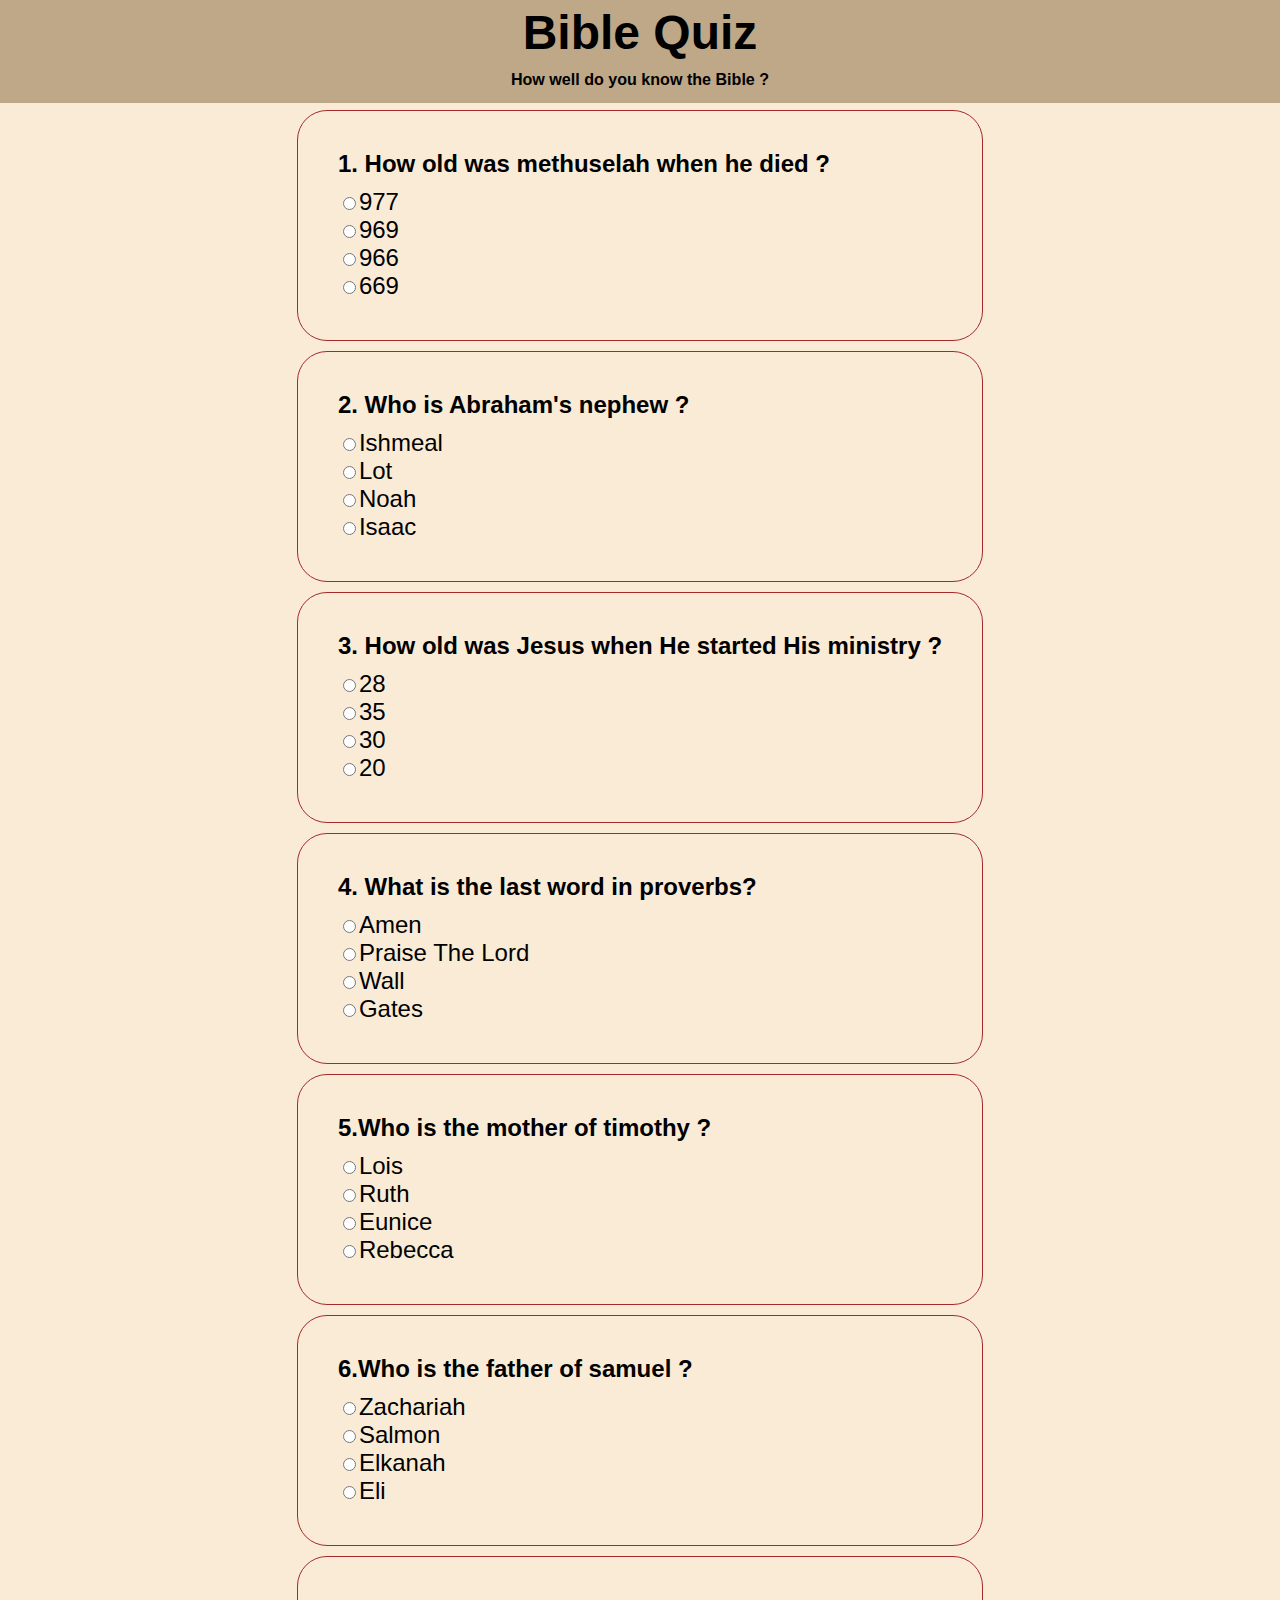
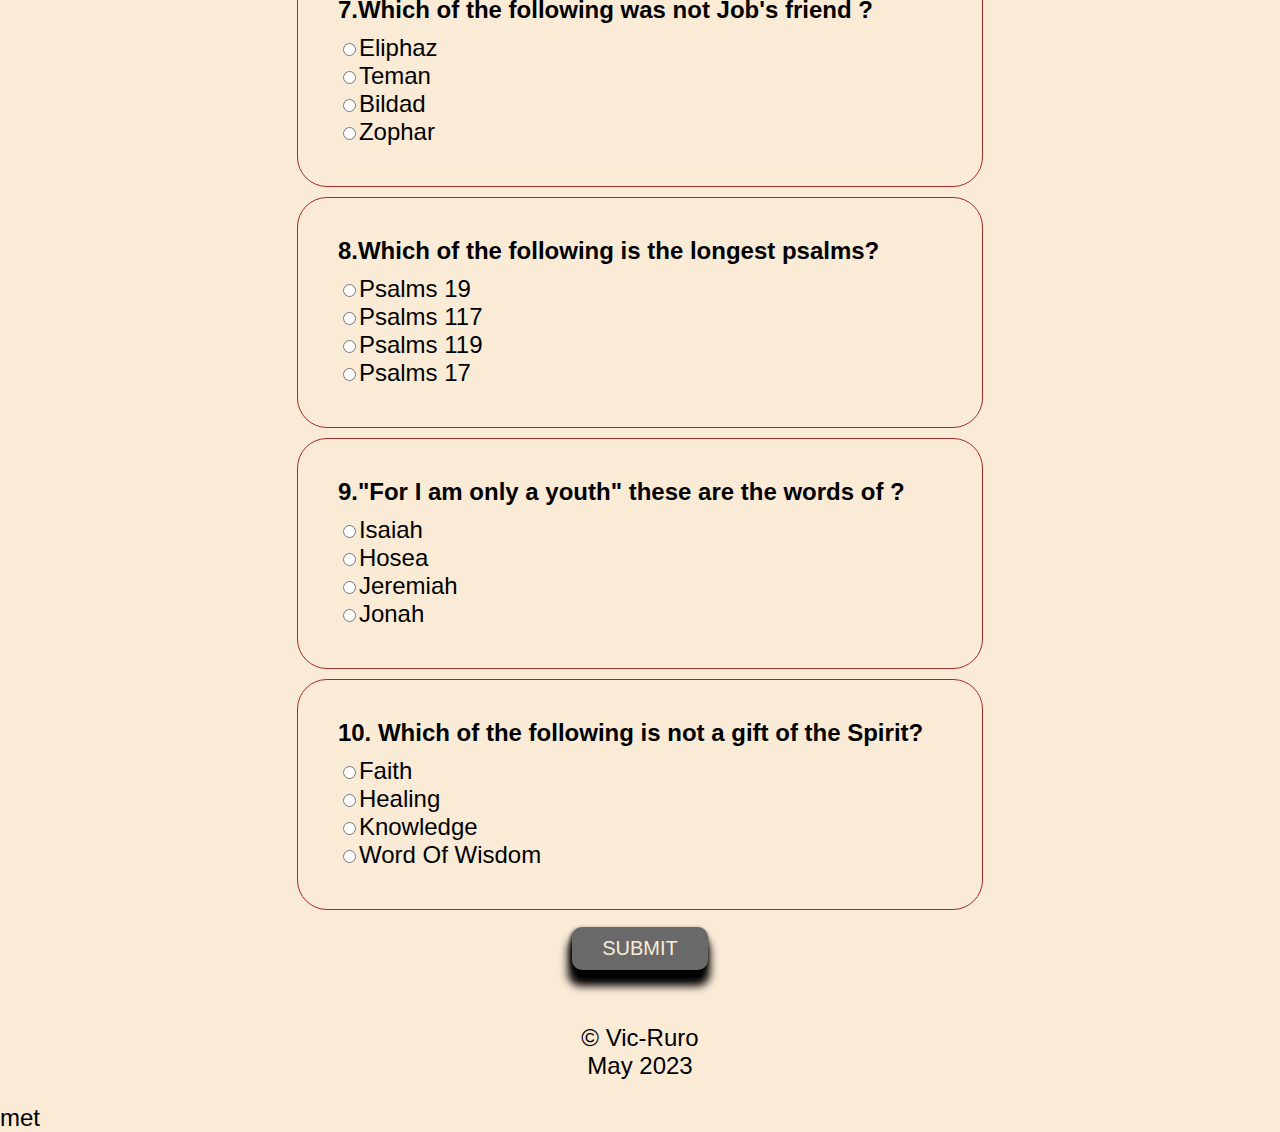
==== quiz.html @ dcf9c3a0 "Restructuring pages" ====
<!DOCTYPE html>
<html lang="en">
<head>
    <meta charset="UTF-8">
    <meta name="description" content="A bible quiz built to test your knowledge on the word of God">
    <meta name="keywords" content="Bible Quiz">
    <meta name="theme-color" content="rgba(105, 105, 105, 0.945)">
    <meta http-equiv="X-UA-Compatible" content="IE=edge">
    <meta name="viewport" content="width=device-width, initial-scale=1.0">
    <title> Bible Quiz 🏆</title>
    <link rel="stylesheet" href="style.css">
    <script src="script.js" defer></script>
</head>
<body>
    <header>
        <h1>Bible Quiz</h1>
        <h6>How well do you know the Bible ?</h6>
        <!-- <p>Note: You have just  <strong>45 seconds</strong></p> -->

    </header>
    <main>
        <article>
           

            <section class="section1">
                <p id="Q1">
                  1. How old was methuselah when he died ?
                </p>
                <div id="optionsForQ1">
                    <input type="radio" name="year" id="id1a" value="977"><label for="id1a">977</label> <br>
                    <input type="radio" name="year" id="id1b" value="969"><label for="id1b">969</label> <br>
                    <input type="radio" name="year" id="id1c" value="966" ><label for="id1c">966</label><br>
                    <input type="radio" name="year" id="id1d" value="669" ><label for="id1d">669</label> <br>
                </div>
                
            </section>
            <section class="section2">
                <p id="Q2">
                    2. Who is Abraham's nephew ?
                </p>
                <div id="optionsForQ2">
                    <input type="radio" name="mountain" id="id2a" value="ishmeal"><label for="id2a">ishmeal</label> <br>
                    <input type="radio" name="mountain" id="id2b" value="lot"><label for="id2b">lot</label> <br>
                    <input type="radio" name="mountain" id="id2c" value="Noah" ><label for="id2c">Noah</label><br>
                    <input type="radio" name="mountain" id="id2d" value="Isaac" ><label for="id2d">Isaac</label> <br>
                </div>

            </section>
            <section class="section3">
                <p id="Q3">
                    3. How old was Jesus when He started His ministry ?
                </p>
                <div id="optionsForQ3">
                    <input type="radio" name="firstMan" id="id3a" value="28"><label for="id3a">28</label> <br>
                    <input type="radio" name="firstMan" id="id3b" value="35"><label for="id3b">35</label> <br>
                    <input type="radio" name="firstMan" id="id3c" value="30" ><label for="id3c">30</label><br>
                    <input type="radio" name="firstMan" id="id3d" value="20" ><label for="id3d">20</label> <br>
                </div>

            </section>
            <section class="section4">
                <p id="Q4">
                    4. What is the last word in proverbs?
                </p>
                <div id="optionsForQ4">
                    <input type="radio" name="wiseMan" id="id4a" value="amen"><label for="id4a">amen</label> <br>
                    <input type="radio" name="wiseMan" id="id4b" value="praise the Lord"><label for="id4b">praise the Lord</label> <br>
                    <input type="radio" name="wiseMan" id="id4c" value="wall" ><label for="id4c">wall</label><br>
                    <input type="radio" name="wiseMan" id="id4d" value="gates" ><label for="id4d">gates</label> <br>
                </div>

            </section>
            <section class="section5">
                <p id="Q5">
                    5.Who is the mother of timothy ?
                </p>
                <div id="optionsForQ5">
                    <input type="radio" name="books" id="id5a" value="lois"><label for="id5a">lois</label> <br>
                    <input type="radio" name="books" id="id5b" value="ruth"><label for="id5b">ruth</label> <br>
                    <input type="radio" name="books" id="id5c" value="eunice" ><label for="id5c">eunice</label><br>
                    <input type="radio" name="books" id="id5d" value="rebecca" ><label for="id5d">rebecca</label> <br>
                </div>

            </section>
            <section class="section6">
                <p id="Q6">
                    6.Who is the father of samuel ?
                </p>
                <div id="optionsForQ6">
                    <input type="radio" name="samuel" id="id6a" value="zachariah"><label for="id6a">zachariah</label> <br>
                    <input type="radio" name="samuel" id="id6b" value="salmon"><label for="id6b">salmon</label> <br>
                    <input type="radio" name="samuel" id="id6c" value="elkanah" ><label for="id6c">elkanah</label><br>
                    <input type="radio" name="samuel" id="id6d" value="eli" ><label for="id6d">eli</label> <br>
                </div>

            </section>
            <section class="section7">
                <p id="Q7">
                    7.Which of the following was not Job's friend ?
                </p>
                <div id="optionsForQ7">
                    <input type="radio" name="Job" id="id7a" value="eliphaz"><label for="id7a">eliphaz</label> <br>
                    <input type="radio" name="Job" id="id7b" value="teman"><label for="id7b">teman</label> <br>
                    <input type="radio" name="job" id="id7c" value="bildad" ><label for="id7c">bildad</label><br>
                    <input type="radio" name="job" id="id7d" value="zophar" ><label for="id7d">zophar</label> <br>
                </div>
            </section>
            <section class="section8">
                <p id="Q8">
                    8.Which of the following is the longest psalms?
                </p>
                <div id="optionsForQ8">
                    <input type="radio" name="psalms" id="id8a" value="psalms19"><label for="id8a">psalms 19</label> <br>
                    <input type="radio" name="psalms" id="id8b" value="psalms117"><label for="id8b">psalms 117</label> <br>
                    <input type="radio" name="psalms" id="id8c" value="psalms119" ><label for="id8c">psalms 119</label><br>
                    <input type="radio" name="psalms" id="id8d" value="psalms17" ><label for="id8d">psalms 17</label> <br>
                </div>
            </section>
            <section class="section9">
                <p id="Q9">
                    9."For I am only a youth" these are the words of ?
                </p>
                <div id="optionsForQ9">
                    <input type="radio" name="words" id="id9a" value="isaiah"><label for="id9a">isaiah</label> <br>
                    <input type="radio" name="words" id="id9b" value="hosea"><label for="id9b">hosea</label> <br>
                    <input type="radio" name="words" id="id9c" value="jeremiah" ><label for="id9c">jeremiah</label><br>
                    <input type="radio" name="words" id="id9d" value="jonah" ><label for="id9d">jonah</label> <br>
                </div>
            </section>
            <section class="section10">
                <p id="Q10">
                    10. Which of the following is not a gift of the Spirit?
                </p>
                <div id="optionsForQ10">
                    <input type="radio" name="gift" id="id10a" value="faith"><label for="id10a">faith</label> <br>
                    <input type="radio" name="gift" id="id1ob" value="healing"><label for="id1ob">healing</label> <br>
                    <input type="radio" name="gift" id="id10c" value="knowledge" ><label for="id10c">knowledge</label><br>
                    <input type="radio" name="gift" id="id10d" value="word of wisdom" ><label for="id10d">word of wisdom</label> <br>
                </div>
            </section>
            <button type="submit" id="button">submit</button>
        </article>
    </main>
    <footer>
        <p> &COPY; Vic-Ruro <br> May 2023 </p>
    </footer>
    met
    
</body>
</html>
---- style.css ----
body, html{
    background-color: antiquewhite;
    font-size: 24px;
    margin: 0px auto;
    font-family: 'Trebuchet MS', 'Lucida Sans Unicode', 'Lucida Grande', 'Lucida Sans', Arial, sans-serif;
}
body::-webkit-scrollbar-thumb{
    background-color: rgb(11, 11, 11);
    border-radius: 100px;
    
}
body::-webkit-scrollbar{
    width: 10px;
    background-color: #BEA888;
}
header{
    background-color: #BEA888;
    padding-bottom: 4px;
    position: fixed;
    padding-top: 5px;
    width: -webkit-fill-available;
}
header h1, header h6{
    text-align: center;
    margin-bottom: 10px;
    margin-top: 0px;
    font-family: 'Trebuchet MS', 'Lucida Sans Unicode', 'Lucida Grande', 'Lucida Sans', Arial, sans-serif;
}
header p{
    font-family: 'Trebuchet MS', 'Lucida Sans Unicode', 'Lucida Grande', 'Lucida Sans', Arial, sans-serif;
    text-align: center;
}
header p strong{
    color: rgba(255, 0, 0, 0.911);
}
main {
    display: flex;
    justify-content: center;
    padding: 20px;
    padding-top: 100px;
}
article{
    display: flex;
    flex-direction: column;
    padding: 10px 0;
}

section{
    display: flex;
    flex-direction: column;
    align-items: start;
    border: 1px ridge brown;
    padding: 40px;
    padding-top: 15px;
    border-radius: 30px;
    margin-bottom: 10px;
    
    
    
}

article p{
    font-weight: bolder;
    margin-bottom: 10px;
    text-align:center;
    
}
article label{
    text-transform: capitalize;
}
article  button{
    padding: 10px 30px;
    border-radius: 10px;
    border: none;
    font-size: 20px;
    margin-top: 7px;
    align-self: center;
    background-color: dimgray;
    color: antiquewhite;
    font-size: 20px;
    text-transform: uppercase;
    box-shadow: -1px 2px 4px 0px black, -1px 13px 9px 3px black;


}
footer{
    text-align: center;
}
#refresh{
    display: none;
}
@media only  screen and (max-width:600px){
    section{
        padding: 20px 4px;

    }
}
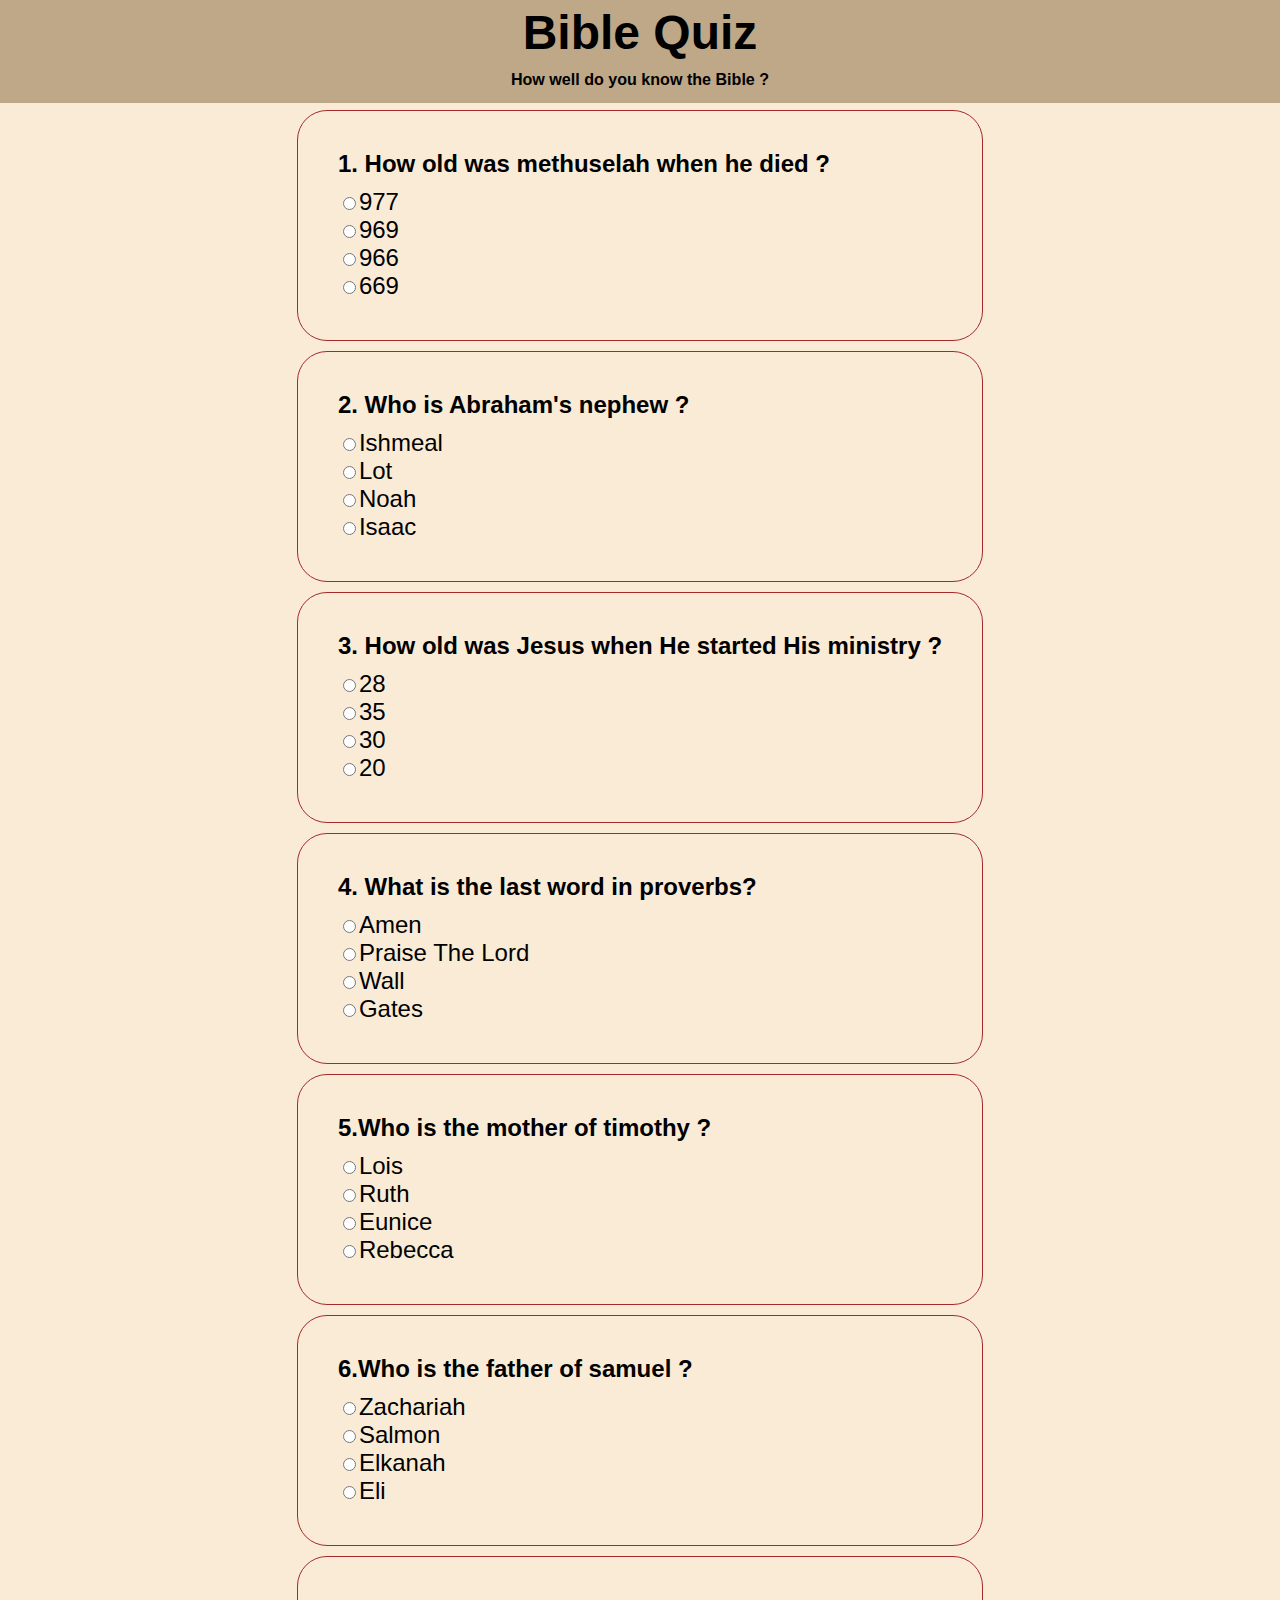
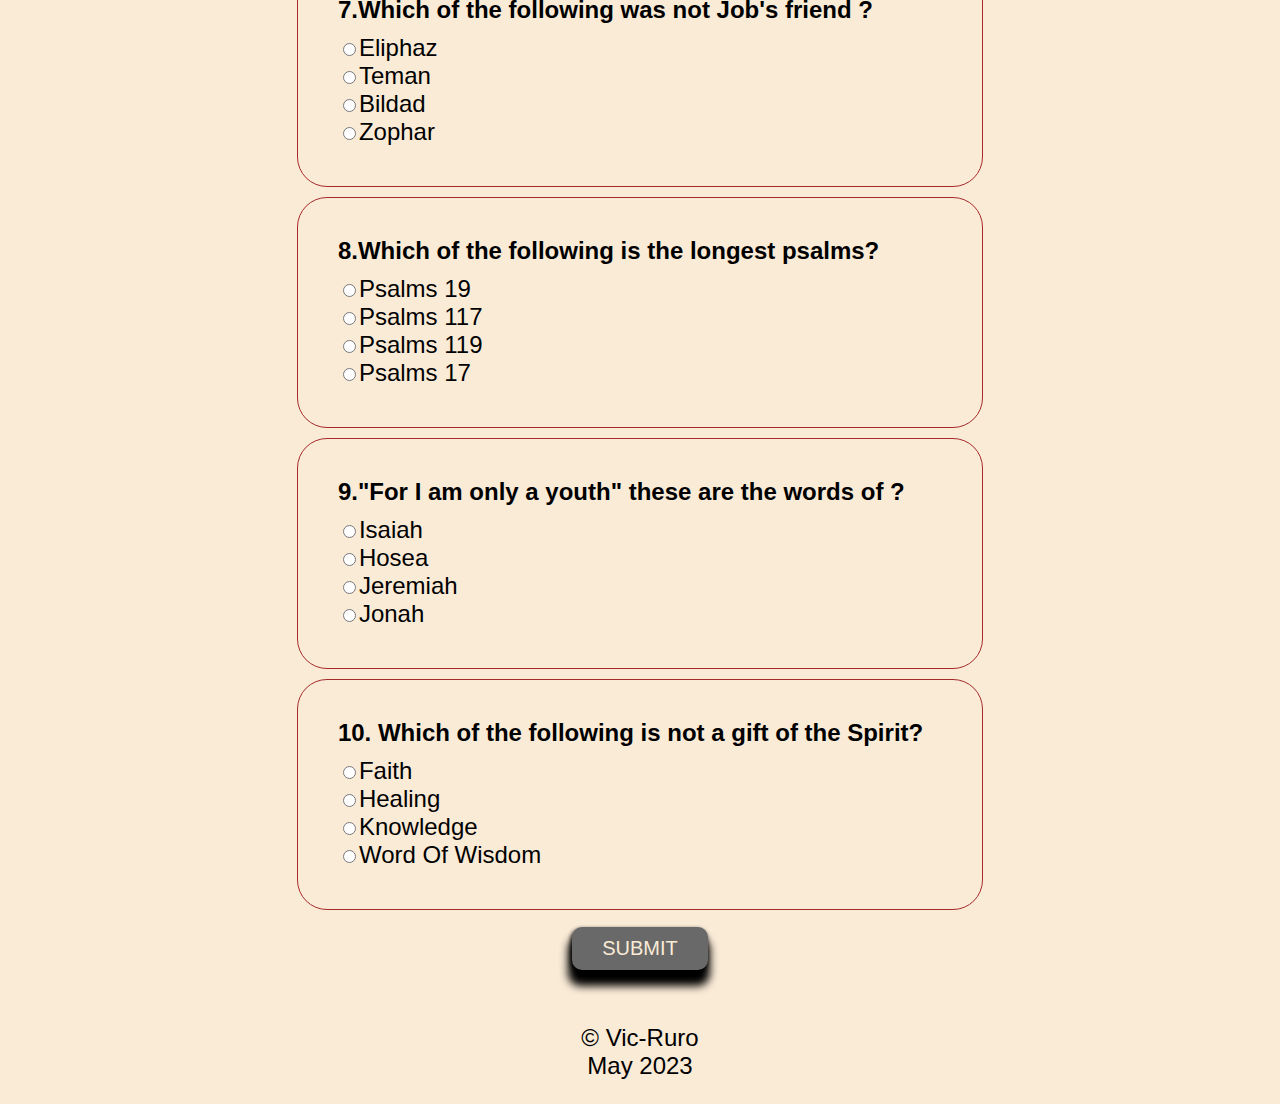
==== commit 6822a24c: "modified and restructuring" ====
--- a/quiz.html
+++ b/quiz.html
@@ -9,6 +9,10 @@
     <meta name="viewport" content="width=device-width, initial-scale=1.0">
     <title> Bible Quiz 🏆</title>
     <link rel="stylesheet" href="style.css">
+    <link rel="apple-touch-icon" sizes="180x180" href="favicon/apple-touch-icon.png">
+    <link rel="icon" type="image/png" sizes="32x32" href="favicon/favicon-32x32.png">
+    <link rel="icon" type="image/png" sizes="16x16" href="favicon/favicon-16x16.png">
+    <link rel="manifest" href="favicon/site.webmanifest">
     <script src="script.js" defer></script>
 </head>
 <body>
@@ -144,7 +148,6 @@
     <footer>
         <p> &COPY; Vic-Ruro <br> May 2023 </p>
     </footer>
-    met
     
 </body>
 </html>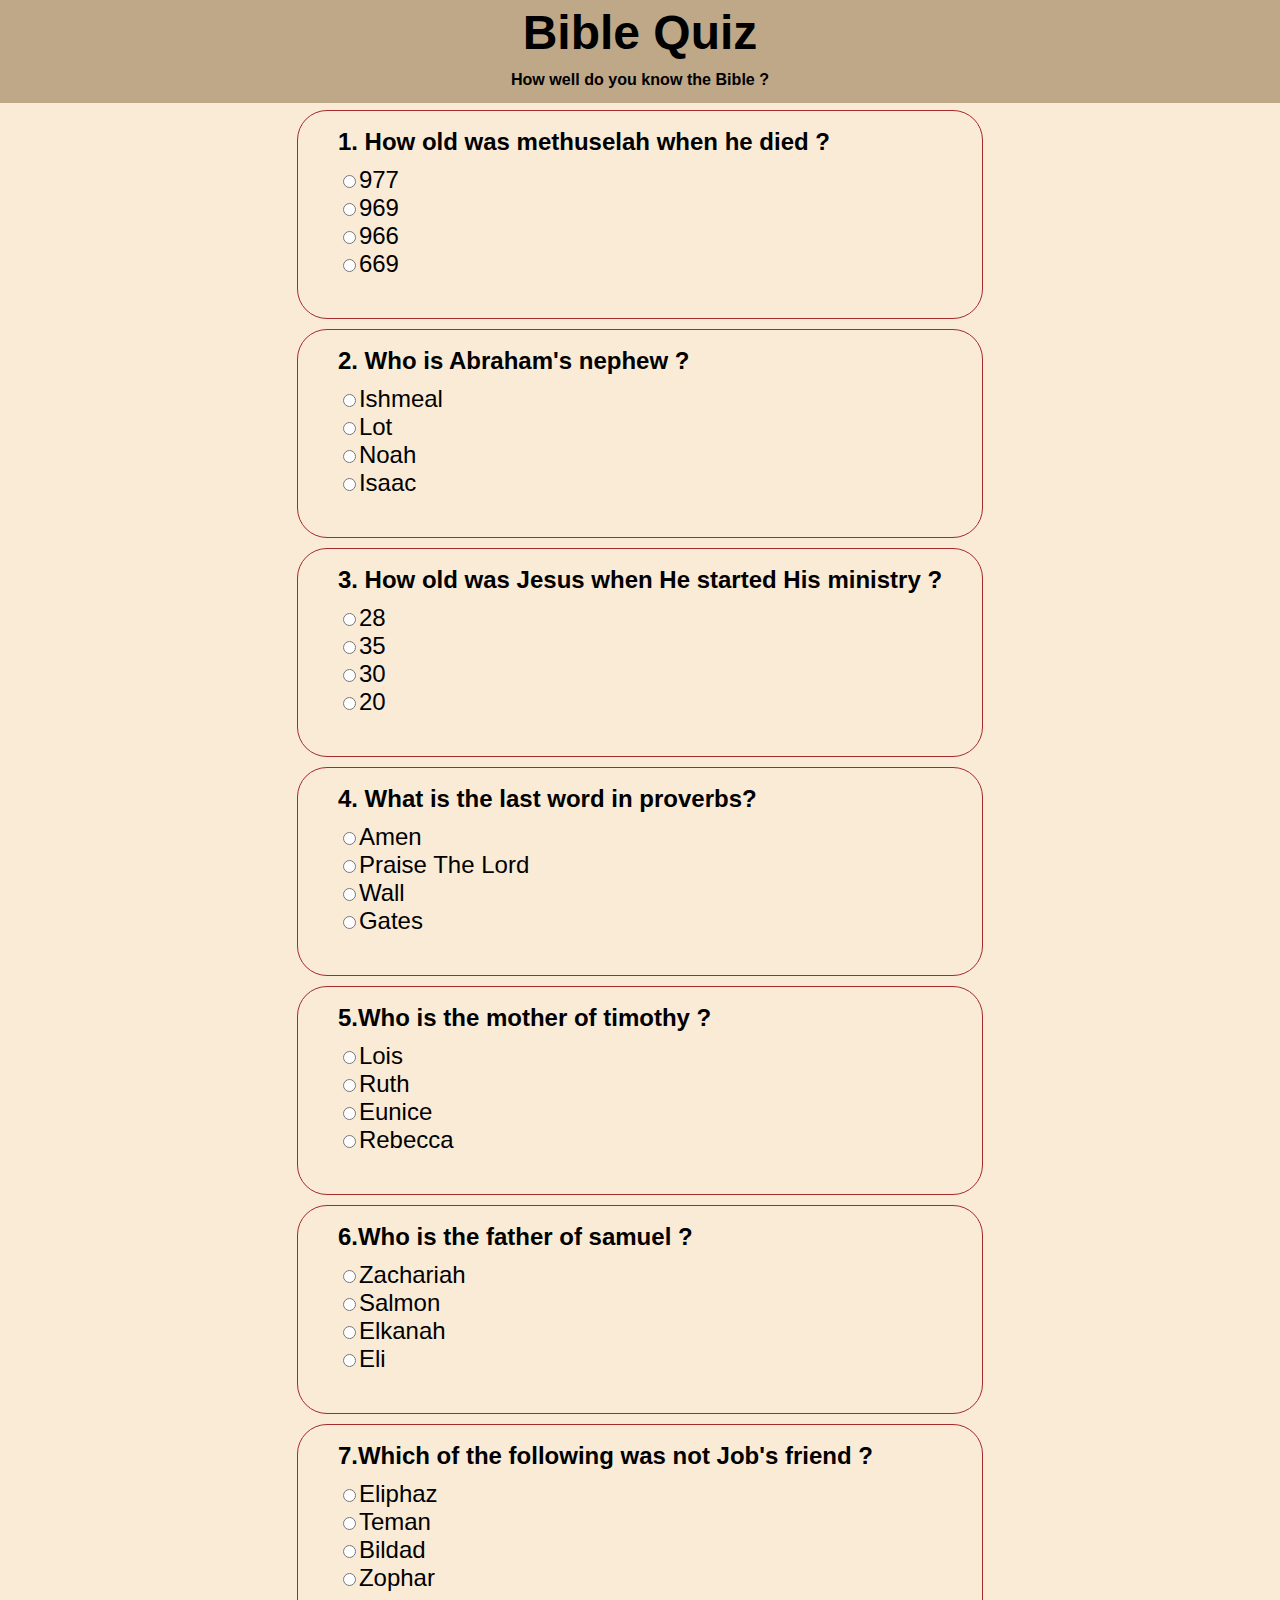
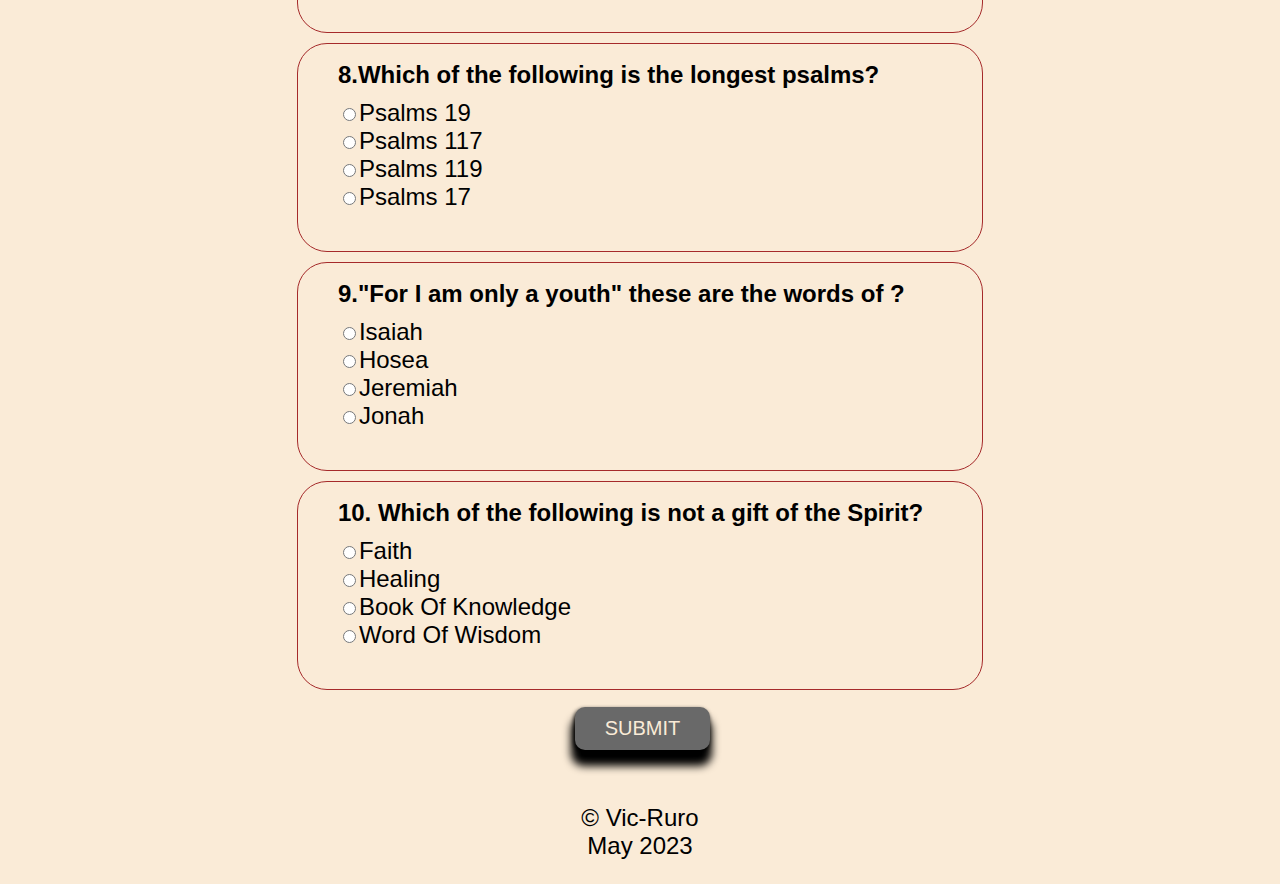
==== commit 538b5b1c: "restructuring the site and add more features" ====
--- a/quiz.html
+++ b/quiz.html
@@ -13,13 +13,13 @@
     <link rel="icon" type="image/png" sizes="32x32" href="favicon/favicon-32x32.png">
     <link rel="icon" type="image/png" sizes="16x16" href="favicon/favicon-16x16.png">
     <link rel="manifest" href="favicon/site.webmanifest">
-    <script src="script.js" defer></script>
+    <script src="script2.js" defer></script>
 </head>
 <body>
     <header>
         <h1>Bible Quiz</h1>
         <h6>How well do you know the Bible ?</h6>
-        <!-- <p>Note: You have just  <strong>45 seconds</strong></p> -->
+        <!-- <p class="para">Note: You have just  <strong>45 seconds</strong></p> -->
 
     </header>
     <main>
@@ -27,7 +27,7 @@
            
 
             <section class="section1">
-                <p id="Q1">
+                <p class="para" id="Q1">
                   1. How old was methuselah when he died ?
                 </p>
                 <div id="optionsForQ1">
@@ -39,7 +39,7 @@
                 
             </section>
             <section class="section2">
-                <p id="Q2">
+                <p class="para" id="Q2">
                     2. Who is Abraham's nephew ?
                 </p>
                 <div id="optionsForQ2">
@@ -51,7 +51,7 @@
 
             </section>
             <section class="section3">
-                <p id="Q3">
+                <p class="para" id="Q3">
                     3. How old was Jesus when He started His ministry ?
                 </p>
                 <div id="optionsForQ3">
@@ -63,7 +63,7 @@
 
             </section>
             <section class="section4">
-                <p id="Q4">
+                <p class="para" id="Q4">
                     4. What is the last word in proverbs?
                 </p>
                 <div id="optionsForQ4">
@@ -75,7 +75,7 @@
 
             </section>
             <section class="section5">
-                <p id="Q5">
+                <p class="para" id="Q5">
                     5.Who is the mother of timothy ?
                 </p>
                 <div id="optionsForQ5">
@@ -87,7 +87,7 @@
 
             </section>
             <section class="section6">
-                <p id="Q6">
+                <p class="para" id="Q6">
                     6.Who is the father of samuel ?
                 </p>
                 <div id="optionsForQ6">
@@ -99,7 +99,7 @@
 
             </section>
             <section class="section7">
-                <p id="Q7">
+                <p class="para" id="Q7">
                     7.Which of the following was not Job's friend ?
                 </p>
                 <div id="optionsForQ7">
@@ -110,7 +110,7 @@
                 </div>
             </section>
             <section class="section8">
-                <p id="Q8">
+                <p class="para" id="Q8">
                     8.Which of the following is the longest psalms?
                 </p>
                 <div id="optionsForQ8">
@@ -121,7 +121,7 @@
                 </div>
             </section>
             <section class="section9">
-                <p id="Q9">
+                <p class="para" id="Q9">
                     9."For I am only a youth" these are the words of ?
                 </p>
                 <div id="optionsForQ9">
@@ -132,21 +132,24 @@
                 </div>
             </section>
             <section class="section10">
-                <p id="Q10">
+                <p class="para" id="Q10">
                     10. Which of the following is not a gift of the Spirit?
                 </p>
                 <div id="optionsForQ10">
                     <input type="radio" name="gift" id="id10a" value="faith"><label for="id10a">faith</label> <br>
                     <input type="radio" name="gift" id="id1ob" value="healing"><label for="id1ob">healing</label> <br>
-                    <input type="radio" name="gift" id="id10c" value="knowledge" ><label for="id10c">knowledge</label><br>
+                    <input type="radio" name="gift" id="id10c" value="book of knowledge" ><label for="id10c">book of knowledge</label><br>
                     <input type="radio" name="gift" id="id10d" value="word of wisdom" ><label for="id10d">word of wisdom</label> <br>
                 </div>
             </section>
-            <button type="submit" id="button">submit</button>
+            <div class="button-container">
+                <button type="submit" id="button">submit</button>
+            </div>
+            
         </article>
     </main>
     <footer>
-        <p> &COPY; Vic-Ruro <br> May 2023 </p>
+        <p class="para"> &COPY; Vic-Ruro <br> May 2023 </p>
     </footer>
     
 </body>
--- a/style.css
+++ b/style.css
@@ -10,7 +10,7 @@
     
 }
 body::-webkit-scrollbar{
-    width: 10px;
+    width: 17px;
     background-color: #BEA888;
 }
 header{
@@ -18,7 +18,7 @@
     padding-bottom: 4px;
     position: fixed;
     padding-top: 5px;
-    width: -webkit-fill-available;
+    width: 100%;
 }
 header h1, header h6{
     text-align: center;
@@ -58,8 +58,13 @@
     
     
 }
-
-article p{
+section > p{
+    margin: 0px ;
+    margin-top: 2px;
+    padding-bottom: 0px;
+    
+}
+article .para{
     font-weight: bolder;
     margin-bottom: 10px;
     text-align:center;
@@ -68,7 +73,14 @@
 article label{
     text-transform: capitalize;
 }
-article  button{
+.button-container{
+    display: flex;
+    flex-direction: row-reverse;
+    justify-content: center;
+    row-gap: 10px;
+}
+button{
+    margin-left: 5px;
     padding: 10px 30px;
     border-radius: 10px;
     border: none;
